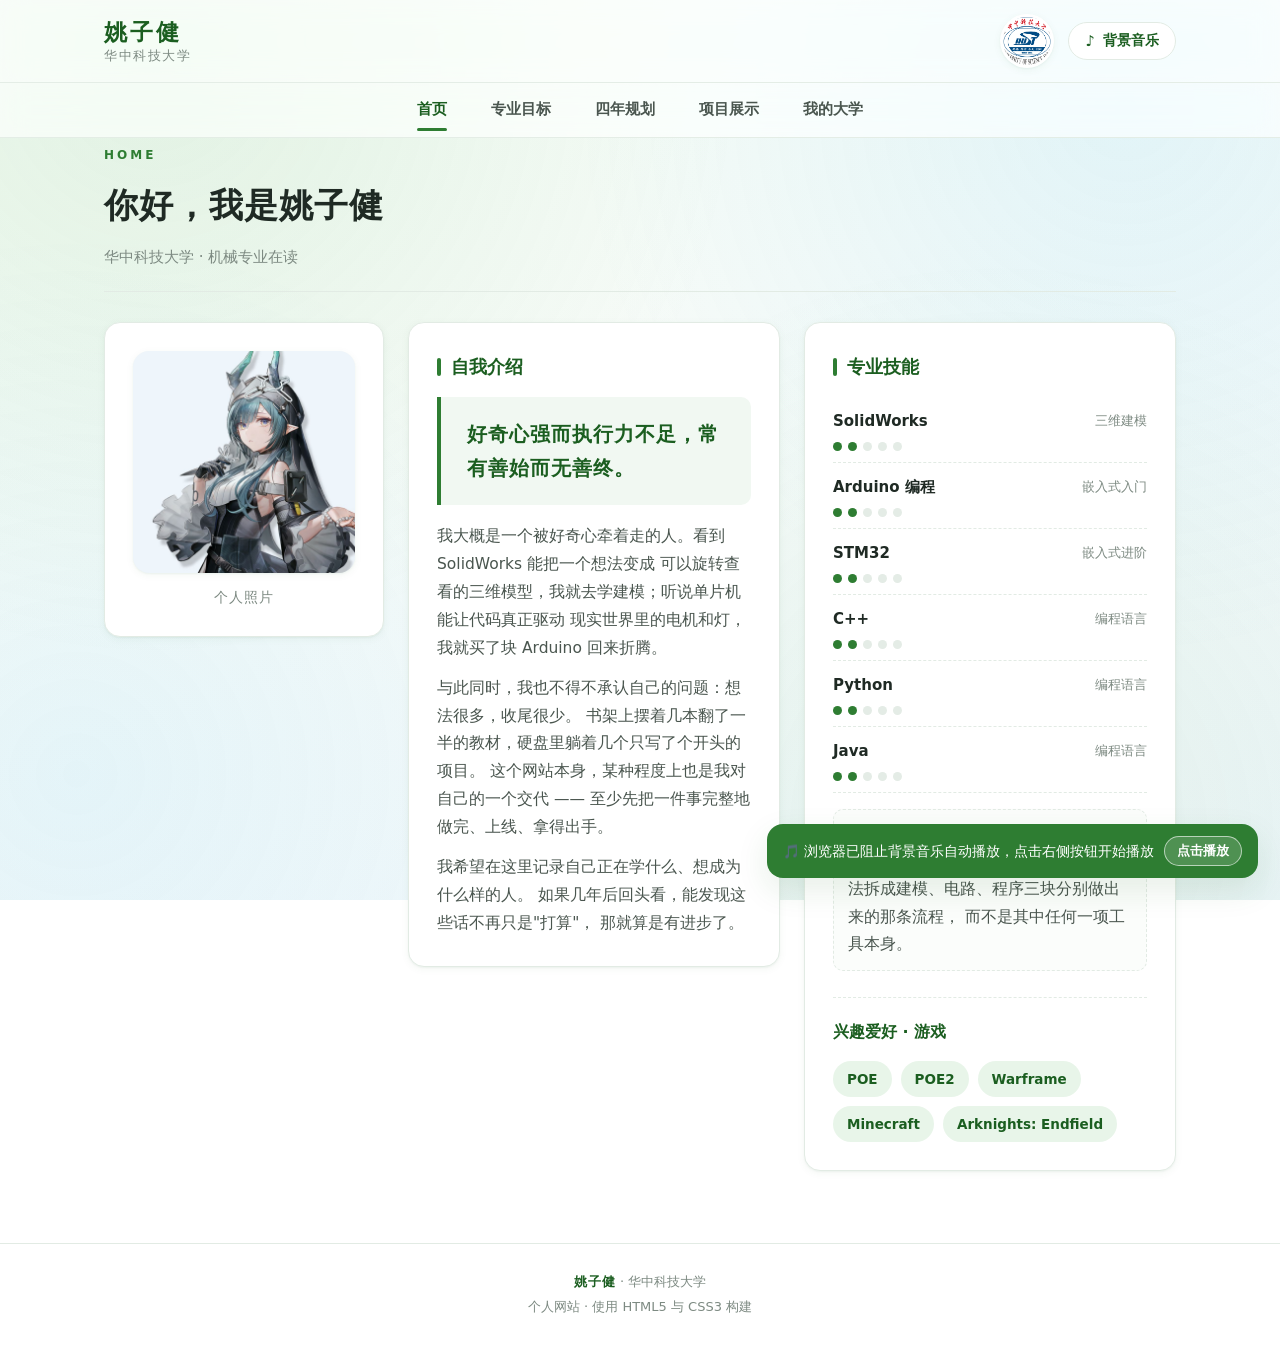
==== index.html @ 4bc97214 "第一次试验：个人网站 + 猜词消消乐 + 生命游戏 · 五个页面：首页 / 专业目标 / 四年规划 / 项目展示 / 我的大学 · 猜词消消乐：中英配对消除，四档难度、连击倍率、自定义词库 · 生命游" ====
<!DOCTYPE html>
<html lang="zh-CN">
<head>
  <meta charset="UTF-8">
  <meta name="viewport" content="width=device-width, initial-scale=1.0">
  <title>首页 | 姚子健 · 华中科技大学</title>
  <meta name="description" content="姚子健的个人网站 —— 华中科技大学学生，机械专业，兴趣涵盖三维建模、嵌入式与游戏。">
  <!-- 全站统一的外部样式表：页面内不写任何内嵌样式表或内联样式 -->
  <link rel="stylesheet" href="style.css">
</head>
<body>

  <!-- ====================================================================
       上部共同区域：姓名 + 学校 + 校徽 + 背景音乐按钮（五个页面完全一致）
       ==================================================================== -->
  <header class="site-header">
    <div class="header-inner">

      <!-- 左侧：学生姓名与学校 -->
      <div class="brand">
        <span class="name">姚子健</span>
        <span class="school">华中科技大学</span>
      </div>

      <!-- 右侧：校徽 + 背景音乐播放/暂停按钮 -->
      <div class="header-right">
        <img class="logo"
             src="images/hust_logo.png"
             data-fallback="hust_logo.png"
             alt="华中科技大学校徽">

        <button class="music-btn" id="musicBtn" type="button"
                aria-pressed="false" aria-label="播放背景音乐">
          <span class="ico" aria-hidden="true">♪</span>
          <span class="txt">背景音乐</span>
        </button>
      </div>

    </div>
  </header>

  <!-- 背景音乐：autoplay + loop。浏览器通常会拦截自动播放，
       此时页面右下角会出现“点击播放”的兜底提示（见 script.js） -->
  <audio id="bgMusic" src="little_wish.mp3" autoplay loop preload="auto"></audio>

  <!-- ====================================================================
       中部跳转选单（五个页面完全一致，仅当前页面的链接多一个 active 类）
       ==================================================================== -->
  <nav class="site-nav" aria-label="主导航">
    <div class="nav-inner">
      <a class="nav-link active" href="index.html">首页</a>
      <a class="nav-link" href="goal.html">专业目标</a>
      <a class="nav-link" href="plan.html">四年规划</a>
      <a class="nav-link" href="project.html">项目展示</a>
      <a class="nav-link" href="university.html">我的大学</a>
    </div>
  </nav>

  <!-- ====================================================================
       下部差异化介绍：首页 —— 三栏布局（照片 / 自我介绍 / 技能与兴趣）
       ==================================================================== -->
  <main>
    <div class="wrap">

      <div class="page-head">
        <span class="kicker">Home</span>
        <h1>你好，我是姚子健</h1>
        <p>华中科技大学 · 机械专业在读</p>
      </div>

      <div class="home-grid">

        <!-- ---------- 左栏：照片 ---------- -->
        <!-- 【替换点】把你的照片放到 images/ 目录并命名为 saixi.jpg（建议正方形，覆盖即可） -->
        <section class="card photo-card">
          <img src="images/saixi.jpg"
               data-fallback="saixi.jpg"
               alt="个人照片">
          <p class="caption">个人照片</p>
        </section>

        <!-- ---------- 中栏：自我介绍 ---------- -->
        <section class="card">
          <h2>自我介绍</h2>

          <blockquote class="intro-quote">
            好奇心强而执行力不足，常有善始而无善终。
          </blockquote>

          <p>
            我大概是一个被好奇心牵着走的人。看到 SolidWorks 能把一个想法变成
            可以旋转查看的三维模型，我就去学建模；听说单片机能让代码真正驱动
            现实世界里的电机和灯，我就买了块 Arduino 回来折腾。
          </p>
          <p>
            与此同时，我也不得不承认自己的问题：想法很多，收尾很少。
            书架上摆着几本翻了一半的教材，硬盘里躺着几个只写了个开头的项目。
            这个网站本身，某种程度上也是我对自己的一个交代 ——
            至少先把一件事完整地做完、上线、拿得出手。
          </p>
          <p>
            我希望在这里记录自己正在学什么、想成为什么样的人。
            如果几年后回头看，能发现这些话不再只是"打算"，
            那就算是有进步了。
          </p>
        </section>

        <!-- ---------- 右栏：专业技能与兴趣爱好 ---------- -->
        <section class="card">
          <h2>专业技能</h2>

          <!-- 熟练度用点阵表示：5 个点中亮起的数量代表当前水平 -->
          <div class="skill-item">
            <div class="row">
              <span class="skill-name">SolidWorks</span>
              <span class="skill-lv">三维建模</span>
            </div>
            <div class="dots" role="img" aria-label="熟练度 2 级，共 5 级">
              <i class="on"></i><i class="on"></i><i></i><i></i><i></i>
            </div>
          </div>

          <div class="skill-item">
            <div class="row">
              <span class="skill-name">Arduino 编程</span>
              <span class="skill-lv">嵌入式入门</span>
            </div>
            <div class="dots" role="img" aria-label="熟练度 2 级，共 5 级">
              <i class="on"></i><i class="on"></i><i></i><i></i><i></i>
            </div>
          </div>

          <div class="skill-item">
            <div class="row">
              <span class="skill-name">STM32</span>
              <span class="skill-lv">嵌入式进阶</span>
            </div>
            <div class="dots" role="img" aria-label="熟练度 2 级，共 5 级">
              <i class="on"></i><i class="on"></i><i></i><i></i><i></i>
            </div>
          </div>

          <div class="skill-item">
            <div class="row">
              <span class="skill-name">C++</span>
              <span class="skill-lv">编程语言</span>
            </div>
            <div class="dots" role="img" aria-label="熟练度 2 级，共 5 级">
              <i class="on"></i><i class="on"></i><i></i><i></i><i></i>
            </div>
          </div>

          <div class="skill-item">
            <div class="row">
              <span class="skill-name">Python</span>
              <span class="skill-lv">编程语言</span>
            </div>
            <div class="dots" role="img" aria-label="熟练度 2 级，共 5 级">
              <i class="on"></i><i class="on"></i><i></i><i></i><i></i>
            </div>
          </div>

          <div class="skill-item">
            <div class="row">
              <span class="skill-name">Java</span>
              <span class="skill-lv">编程语言</span>
            </div>
            <div class="dots" role="img" aria-label="熟练度 2 级，共 5 级">
              <i class="on"></i><i class="on"></i><i></i><i></i><i></i>
            </div>
          </div>

          <p class="skill-note">
            以上皆为"并非精通"，只是用过、能上手。我真正比较有把握的，
            是把一个想法拆成建模、电路、程序三块分别做出来的那条流程，
            而不是其中任何一项工具本身。
          </p>

          <h2 class="card-sub">兴趣爱好 · 游戏</h2>
          <ul class="tag-list">
            <li class="tag">POE</li>
            <li class="tag">POE2</li>
            <li class="tag">Warframe</li>
            <li class="tag">Minecraft</li>
            <li class="tag">Arknights: Endfield</li>
          </ul>
        </section>

      </div>
    </div>
  </main>

  <!-- ==================== 页脚 ==================== -->
  <footer class="site-footer">
    <p><strong>姚子健</strong> · 华中科技大学</p>
    <p>个人网站 · 使用 HTML5 与 CSS3 构建</p>
  </footer>

  <!-- “点击播放”音乐兜底提示（默认隐藏，由 script.js 控制显示） -->
  <div class="music-tip" id="musicTip" role="status">
    <span class="tip-text">🎵 浏览器已阻止背景音乐自动播放，点击右侧按钮开始播放</span>
    <button id="musicTipBtn" type="button">点击播放</button>
  </div>

  <script src="script.js"></script>
</body>
</html>
---- style.css ----
/* ==========================================================================
   姚子健 · 个人网站  公共样式表
   --------------------------------------------------------------------------
   采用  HTML5 + CSS3 纯静态实现，不依赖任何前端框架。
   五个页面（index / goal / plan / project / university）共用本文件。
   设计风格：简约清新、留白充足、浅色渐变背景、统一绿色主色调。
   ========================================================================== */

/* ==========================================================================
   1. 设计变量（颜色 / 圆角 / 阴影 / 字体）
   —— 全站配色统一在这里定义，改一处即可换肤
   ========================================================================== */
:root {
  /* 主色：深绿（#2e7d32） */
  --primary:        #2e7d32;
  --primary-dark:   #1b5e20;
  --primary-light:  #66bb6a;
  --primary-pale:   #e8f5e9;
  --primary-tint:   #f1f8f2;

  /* 辅助色（用于点缀，克制使用） */
  --accent:         #0288d1;

  /* 中性色 */
  --text:           #1f2a24;
  --text-2:         #4a564f;
  --text-3:         #7d8a82;
  --line:           #e2ebe4;
  --surface:        #ffffff;

  /* 圆角 */
  --r-sm: 10px;
  --r-md: 16px;
  --r-lg: 22px;
  --r-pill: 999px;

  /* 阴影（统一用绿色调的柔和阴影，比纯黑更协调） */
  --shadow-sm: 0 1px 2px rgba(27, 94, 32, .05), 0 2px 8px rgba(27, 94, 32, .05);
  --shadow-md: 0 4px 16px rgba(27, 94, 32, .08);
  --shadow-lg: 0 12px 32px rgba(27, 94, 32, .10);

  /* 字体 */
  --font: "PingFang SC", "HarmonyOS Sans SC", "Microsoft YaHei",
          "Hiragino Sans GB", "Source Han Sans SC", "Segoe UI",
          system-ui, -apple-system, sans-serif;

  /* 内容最大宽度 */
  --wrap: 1120px;
}

/* ==========================================================================
   2. 基础重置
   ========================================================================== */
* {
  margin: 0;
  padding: 0;
  box-sizing: border-box;
}

html {
  scroll-behavior: smooth;
  /* 锚点跳转时给固定的头部留出空间 */
  scroll-padding-top: 120px;
}

body {
  font-family: var(--font);
  color: var(--text);
  font-size: 16px;
  line-height: 1.8;
  -webkit-font-smoothing: antialiased;
  text-rendering: optimizeLegibility;

  /* 浅绿 → 浅蓝 的柔和渐变背景，并固定住不随滚动重复 */
  background: linear-gradient(160deg, #f3fbf4 0%, #f7fbf8 42%, #eef6fb 100%);
  background-attachment: fixed;
  min-height: 100vh;

  /* 顶部留出固定头部的高度 */
  padding-top: 132px;
  padding-bottom: 0;
}

/* 浅色淡雅图案：用极淡的径向渐变模拟光斑，避免纯色单调 */
body::before {
  content: "";
  position: fixed;
  inset: 0;
  z-index: -1;
  pointer-events: none;
  background:
    radial-gradient(circle at 12% 8%,  rgba(102, 187, 106, .13), transparent 42%),
    radial-gradient(circle at 88% 12%, rgba(41, 182, 246, .10),  transparent 40%),
    radial-gradient(circle at 78% 92%, rgba(102, 187, 106, .10), transparent 44%),
    radial-gradient(circle at 6%  86%, rgba(41, 182, 246, .08),  transparent 38%);
}

img {
  max-width: 100%;
  display: block;
}

a {
  color: inherit;
  text-decoration: none;
}

ul, ol {
  list-style: none;
}

/* 键盘可访问性：统一的焦点样式 */
a:focus-visible,
button:focus-visible {
  outline: 3px solid rgba(46, 125, 50, .45);
  outline-offset: 2px;
  border-radius: 6px;
}

/* ==========================================================================
   3. 通用容器与排版
   ========================================================================== */
.wrap {
  width: 100%;
  max-width: var(--wrap);
  margin: 0 auto;
  padding: 0 24px;
}

/* 页面主区域 */
main {
  display: block;
  padding-bottom: 72px;
}

/* 页面标题区（各页顶部的说明块） */
.page-head {
  margin: 8px 0 30px;
  padding-bottom: 20px;
  border-bottom: 1px solid var(--line);
}

.page-head .kicker {
  display: inline-block;
  font-size: 12px;
  letter-spacing: 3px;
  text-transform: uppercase;
  color: var(--primary);
  font-weight: 700;
  margin-bottom: 8px;
}

.page-head h1 {
  font-size: clamp(24px, 3.2vw, 34px);
  font-weight: 800;
  letter-spacing: 1px;
  color: var(--text);
}

.page-head p {
  margin-top: 8px;
  color: var(--text-3);
  font-size: 15px;
}

/* ==========================================================================
   4. 上部共同区域：个人信息栏（半透明白 + 毛玻璃）—— 固定吸顶
   所有页面内容完全一致
   ========================================================================== */
.site-header {
  position: fixed;
  top: 0;
  left: 0;
  right: 0;
  z-index: 100;

  /* 半透明白色 + 毛玻璃效果 */
  background: rgba(255, 255, 255, .72);
  -webkit-backdrop-filter: blur(14px) saturate(160%);
  backdrop-filter: blur(14px) saturate(160%);
  border-bottom: 1px solid rgba(226, 235, 228, .9);

  transition: background .25s ease, box-shadow .25s ease;
}

/* 页面向下滚动后，头部更实一点，层次更清晰（由 script.js 添加 class） */
.site-header.is-scrolled {
  background: rgba(255, 255, 255, .88);
  box-shadow: 0 4px 18px rgba(27, 94, 32, .07);
}

.header-inner {
  max-width: var(--wrap);
  margin: 0 auto;
  padding: 14px 24px;

  display: flex;
  align-items: center;
  justify-content: space-between;
  gap: 20px;
}

/* --- 左侧：姓名 + 学校 --- */
.brand {
  display: flex;
  flex-direction: column;
  line-height: 1.35;
  min-width: 0;
}

.brand .name {
  font-size: clamp(19px, 2.3vw, 23px);
  font-weight: 800;
  letter-spacing: 3px;
  color: var(--primary-dark);
}

.brand .school {
  font-size: 12.5px;
  letter-spacing: 1.6px;
  color: var(--text-3);
}

/* --- 右侧：校徽 + 音乐按钮 --- */
.header-right {
  display: flex;
  align-items: center;
  gap: 14px;
  flex: 0 0 auto;
}

/* 校徽 */
.logo {
  width: 54px;
  height: 54px;
  object-fit: contain;
  border-radius: 50%;
  background: #fff;
  padding: 3px;
  box-shadow: var(--shadow-sm);
  flex: 0 0 auto;
}

/* --- 背景音乐：播放 / 暂停按钮 --- */
.music-btn {
  display: inline-flex;
  align-items: center;
  gap: 8px;

  padding: 9px 16px;
  border: 1px solid var(--line);
  border-radius: var(--r-pill);
  background: #fff;
  color: var(--primary-dark);

  font-family: inherit;
  font-size: 13.5px;
  font-weight: 600;
  cursor: pointer;
  white-space: nowrap;

  transition: background .2s ease, border-color .2s ease,
              box-shadow .2s ease, transform .2s ease;
}

.music-btn:hover {
  background: var(--primary-pale);
  border-color: var(--primary-light);
  transform: translateY(-1px);
  box-shadow: var(--shadow-sm);
}

.music-btn .ico {
  font-size: 15px;
  line-height: 1;
}

/* 播放中：按钮呈主色实心，状态一目了然 */
.music-btn.is-playing {
  background: var(--primary);
  border-color: var(--primary);
  color: #fff;
}

/* ==========================================================================
   5. 中部跳转选单（所有页面一致）
   ========================================================================== */
.site-nav {
  position: fixed;
  top: 82px;          /* 紧贴在头部下方 */
  left: 0;
  right: 0;
  z-index: 99;

  background: rgba(255, 255, 255, .68);
  -webkit-backdrop-filter: blur(14px) saturate(160%);
  backdrop-filter: blur(14px) saturate(160%);
  border-bottom: 1px solid rgba(226, 235, 228, .9);
}

.nav-inner {
  max-width: var(--wrap);
  margin: 0 auto;
  padding: 0 16px;

  display: flex;
  justify-content: center;
  align-items: stretch;
  gap: 4px;

  /* 手机上横向滚动，避免换行破坏布局 */
  overflow-x: auto;
  scrollbar-width: none;
}

.nav-inner::-webkit-scrollbar {
  display: none;
}

.nav-link {
  position: relative;
  padding: 14px 20px;

  font-size: 15px;
  font-weight: 600;
  color: var(--text-2);
  white-space: nowrap;

  transition: color .2s ease;
}

/* 悬停时轻微加深即可，不做花哨动效 */
.nav-link:hover {
  color: var(--primary);
}

/* 当前所在页面：颜色加深 + 下方指示条 */
.nav-link.active {
  color: var(--primary-dark);
  font-weight: 700;
}

.nav-link.active::after {
  content: "";
  position: absolute;
  left: 20px;
  right: 20px;
  bottom: 6px;
  height: 3px;
  border-radius: 999px;
  background: var(--primary);
}

/* ==========================================================================
   6. 卡片 / 通用内容块
   ========================================================================== */
.card {
  background: var(--surface);
  border: 1px solid var(--line);
  border-radius: var(--r-md);
  padding: 28px;
  box-shadow: var(--shadow-sm);
  transition: box-shadow .25s ease, transform .25s ease, border-color .25s ease;
}

.card:hover {
  box-shadow: var(--shadow-md);
  border-color: #d3e5d6;
}

/* 卡片小标题：左侧一小段主色竖条 */
.card h2 {
  font-size: 18px;
  font-weight: 700;
  color: var(--primary-dark);
  margin-bottom: 14px;
  display: flex;
  align-items: center;
  gap: 10px;
}

.card h2::before {
  content: "";
  width: 4px;
  height: 18px;
  border-radius: 2px;
  background: var(--primary);
  flex: 0 0 auto;
}

.card h3 {
  font-size: 15.5px;
  font-weight: 700;
  color: var(--text);
  margin: 18px 0 8px;
}

.card h3:first-of-type {
  margin-top: 0;
}

.card p {
  color: var(--text-2);
  font-size: 15.5px;
}

.card p + p {
  margin-top: 12px;
}

/* ==========================================================================
   7. 首页：三栏布局（照片 / 自我介绍 / 技能与兴趣）
   ========================================================================== */
.home-grid {
  display: grid;
  grid-template-columns: 280px 1fr 1fr;
  gap: 24px;
  align-items: start;
}

/* --- 左栏：照片 --- */
.photo-card {
  text-align: center;
}

.photo-card img {
  width: 100%;
  aspect-ratio: 1 / 1;
  object-fit: cover;
  border-radius: var(--r-md);
  background: var(--primary-pale);
  box-shadow: var(--shadow-sm);
}

/* 照片下方说明：简洁一行小字即可 */
.photo-card .caption {
  margin-top: 14px;
  font-size: 13.5px;
  letter-spacing: 1px;
  color: var(--text-3);
  line-height: 1.6;
}

/* 需要强调时可用 strong（当前首页未使用，保留以便扩展） */
.photo-card .caption strong {
  display: block;
  font-size: 15px;
  color: var(--primary-dark);
  letter-spacing: 1px;
  margin-bottom: 2px;
}

/* --- 中栏：自我介绍 --- */
.intro-quote {
  position: relative;
  margin: 4px 0 18px;
  padding: 20px 22px 20px 26px;

  background: var(--primary-tint);
  border-left: 4px solid var(--primary);
  border-radius: 0 var(--r-sm) var(--r-sm) 0;

  font-size: clamp(17px, 1.9vw, 20px);
  font-weight: 700;
  line-height: 1.7;
  letter-spacing: 1px;
  color: var(--primary-dark);
}

/* --- 右栏：技能与兴趣 --- */
/* 技能条目：名称 + 圆点熟练度 */
.skill-item {
  padding: 11px 0;
  border-bottom: 1px dashed var(--line);
}

.skill-item:last-child {
  border-bottom: none;
}

.skill-item .row {
  display: flex;
  align-items: center;
  justify-content: space-between;
  gap: 12px;
}

.skill-item .skill-name {
  font-size: 15px;
  font-weight: 600;
  color: var(--text);
}

.skill-item .skill-lv {
  font-size: 12.5px;
  color: var(--text-3);
}

/* 熟练度点阵：5 个圆点，点亮的数量 = 等级 */
.dots {
  display: flex;
  gap: 6px;
  margin-top: 7px;
}

.dots i {
  width: 9px;
  height: 9px;
  border-radius: 50%;
  background: #e4ece6;
}

.dots i.on {
  background: var(--primary);
}

/* 技能说明小字 */
.skill-note {
  margin-top: 16px;
  padding: 12px 14px;
  background: #fbfdfb;
  border: 1px dashed var(--line);
  border-radius: var(--r-sm);
  font-size: 13.5px;
  color: var(--text-3);
  line-height: 1.75;
}

/* 卡片内的次级小标题（例如首页右栏的"兴趣爱好"）
   与 h2 区分：略小、无左侧竖条，改用上方虚线分隔 */
.card h2.card-sub {
  font-size: 16px;
  margin-top: 26px;
  padding-top: 20px;
  border-top: 1px dashed var(--line);
}

.card h2.card-sub::before {
  display: none;
}

/* 游戏兴趣：标签云 */
.tag-list {
  display: flex;
  flex-wrap: wrap;
  gap: 9px;
  margin-top: 4px;
}

.tag {
  display: inline-block;
  padding: 6px 14px;

  background: var(--primary-pale);
  color: var(--primary-dark);
  border-radius: var(--r-pill);

  font-size: 13.5px;
  font-weight: 600;
  transition: background .2s ease, transform .2s ease;
}

.tag:hover {
  background: #d8ecda;
  transform: translateY(-1px);
}

/* ==========================================================================
   8. 专业目标页（goal.html）
   ========================================================================== */
/* 三个能力关键词 */
.ability-grid {
  display: grid;
  grid-template-columns: repeat(auto-fit, minmax(220px, 1fr));
  gap: 20px;
  margin-bottom: 24px;
}

.ability {
  padding: 26px 22px;
  background: var(--surface);
  border: 1px solid var(--line);
  border-radius: var(--r-md);
  box-shadow: var(--shadow-sm);
  text-align: center;
  transition: transform .25s ease, box-shadow .25s ease;
}

.ability:hover {
  transform: translateY(-4px);
  box-shadow: var(--shadow-md);
}

.ability .icon {
  font-size: 30px;
  line-height: 1;
  margin-bottom: 12px;
}

.ability h3 {
  font-size: 17px;
  font-weight: 800;
  color: var(--primary-dark);
  letter-spacing: 2px;
  margin-bottom: 8px;
}

.ability p {
  font-size: 14px;
  color: var(--text-3);
  line-height: 1.75;
}

/* 长文段落排版 */
.prose p {
  color: var(--text-2);
  font-size: 15.5px;
  line-height: 1.95;
}

.prose p + p {
  margin-top: 16px;
}

/* 正文中的强调 */
.prose strong {
  color: var(--primary-dark);
  font-weight: 700;
}

/* ==========================================================================
   9. 四年规划页（plan.html）
   ========================================================================== */
/* 时间轴 */
.timeline {
  position: relative;
  padding-left: 34px;
}

.timeline::before {
  content: "";
  position: absolute;
  left: 9px;
  top: 10px;
  bottom: 10px;
  width: 2px;
  background: linear-gradient(180deg, var(--primary-light), var(--line));
  border-radius: 999px;
}

.tl-item {
  position: relative;
  margin-bottom: 26px;
}

.tl-item:last-child {
  margin-bottom: 0;
}

/* 时间轴节点圆点 */
.tl-item::before {
  content: "";
  position: absolute;
  left: -33px;
  top: 26px;
  width: 14px;
  height: 14px;
  border-radius: 50%;
  background: #fff;
  border: 4px solid var(--primary);
  box-shadow: 0 0 0 4px rgba(46, 125, 50, .10);
}

.tl-card {
  background: var(--surface);
  border: 1px solid var(--line);
  border-radius: var(--r-md);
  padding: 24px 26px;
  box-shadow: var(--shadow-sm);
  transition: box-shadow .25s ease, border-color .25s ease;
}

.tl-card:hover {
  box-shadow: var(--shadow-md);
  border-color: #d3e5d6;
}

.tl-card .year {
  display: inline-block;
  font-size: 12.5px;
  font-weight: 800;
  letter-spacing: 2px;
  color: var(--primary);
  background: var(--primary-pale);
  padding: 3px 12px;
  border-radius: var(--r-pill);
  margin-bottom: 10px;
}

.tl-card h2 {
  font-size: 19px;
  font-weight: 800;
  color: var(--text);
  margin-bottom: 6px;
  letter-spacing: .5px;
}

.tl-card .goal-line {
  font-size: 14px;
  color: var(--text-3);
  margin-bottom: 14px;
}

.tl-card ul.checks {
  display: grid;
  gap: 9px;
}

.tl-card ul.checks li {
  position: relative;
  padding-left: 24px;
  font-size: 15px;
  color: var(--text-2);
  line-height: 1.8;
}

/* 自定义对勾标记，避免引入图标库 */
.tl-card ul.checks li::before {
  content: "✓";
  position: absolute;
  left: 0;
  top: 0;
  color: var(--primary);
  font-weight: 800;
}

/* ==========================================================================
   10. 项目展示页（project.html）
   ========================================================================== */
/* --- 练习作品：一个横向的项目条目 --- */
.mini-project {
  display: flex;
  align-items: center;
  gap: 18px;
  flex-wrap: wrap;
}

/* 同一张卡片里的多个作品之间加一道虚线分隔 */
.mini-project-next {
  margin-top: 20px;
  padding-top: 20px;
  border-top: 1px dashed var(--line);
}

.mini-icon {
  flex: 0 0 auto;
  width: 58px;
  height: 58px;
  border-radius: 16px;
  display: grid;
  place-items: center;
  font-size: 26px;
  background: linear-gradient(160deg, var(--primary-pale), #d9effb);
}

.mini-body {
  flex: 1 1 260px;
  min-width: 0;
}

.mini-body h3 {
  font-size: 16.5px;
  font-weight: 700;
  color: var(--text);
  margin-bottom: 5px;
}

.mini-body p {
  font-size: 14.5px;
  color: var(--text-2);
  line-height: 1.8;
}

/* ==========================================================================
   10.1 内嵌的游戏（project.html）
   --------------------------------------------------------------------------
   用 iframe 引入，好处是游戏自己的样式和 CSS 变量完全隔离在这个框里，
   不会和本站的绿色主题互相污染。
   ========================================================================== */
.game-embed {
  margin-top: 22px;
  padding-top: 22px;
  border-top: 1px dashed var(--line);
}

.game-embed .embed-head {
  display: flex;
  align-items: baseline;
  justify-content: space-between;
  gap: 12px;
  flex-wrap: wrap;
  margin-bottom: 12px;
}

.game-embed .embed-head h3 {
  font-size: 16.5px;
  font-weight: 700;
  color: var(--text);
  margin: 0;
}

.game-embed .embed-head .embed-open {
  font-size: 13.5px;
  font-weight: 600;
  color: var(--primary);
  white-space: nowrap;
  transition: color .2s ease;
}

.game-embed .embed-head .embed-open:hover {
  color: var(--primary-dark);
  text-decoration: underline;
}

/* 游戏画框：圆角 + 细边框，和卡片风格统一。
   高度按游戏内容实测值设定：
     猜词消消乐约 818px，生命游戏约 1130px（窄一点时会涨到约 1216px）。
   这里按偏高的那档给足余量，避免出现内层滚动条 ——
   宁可框底留一点白，也不要让玩家在框里再滚一次。 */
.game-frame {
  width: 100%;
  height: 850px;
  display: block;

  border: 1px solid var(--line);
  border-radius: var(--r-md);
  background: #fff;
  box-shadow: var(--shadow-sm);
}

/* 生命游戏内容更高（多了规则说明与图案按钮） */
.game-frame.short {
  height: 1240px;
}

/* 手机上画框矮一些，避免一屏看不到底；
   此时内容也会变高，必要时用「在新窗口打开」全屏玩 */
@media (max-width: 680px) {
  .game-frame {
    height: 700px;
  }

  .game-frame.short {
    height: 1000px;
  }

  .game-embed .embed-head {
    gap: 6px;
  }
}

/* ==========================================================================
   11. 我的大学页（university.html）
   ========================================================================== */
/* 数据指标条 */
.fact-bar {
  display: grid;
  grid-template-columns: repeat(auto-fit, minmax(150px, 1fr));
  gap: 18px;
  margin-bottom: 24px;
}

.fact {
  text-align: center;
  padding: 22px 14px;
  background: var(--surface);
  border: 1px solid var(--line);
  border-radius: var(--r-md);
  box-shadow: var(--shadow-sm);
}

.fact .num {
  font-size: clamp(20px, 2.6vw, 27px);
  font-weight: 800;
  color: var(--primary);
  letter-spacing: .5px;
  line-height: 1.3;
}

.fact .lab {
  font-size: 13px;
  color: var(--text-3);
  margin-top: 6px;
}

/* 键值信息列表 */
.info-list {
  margin-top: 6px;
}

.info-list li {
  display: flex;
  gap: 14px;
  padding: 11px 0;
  border-bottom: 1px dashed var(--line);
  font-size: 15px;
}

.info-list li:last-child {
  border-bottom: none;
}

.info-list .k {
  flex: 0 0 84px;
  color: var(--text-3);
}

.info-list .v {
  color: var(--text-2);
}

/* ==========================================================================
   12. 页脚
   ========================================================================== */
.site-footer {
  border-top: 1px solid var(--line);
  background: rgba(255, 255, 255, .55);
  -webkit-backdrop-filter: blur(8px);
  backdrop-filter: blur(8px);
  padding: 26px 24px;
  text-align: center;
  font-size: 13px;
  color: var(--text-3);
  line-height: 1.9;
}

.site-footer strong {
  color: var(--primary-dark);
  letter-spacing: 1px;
}

/* ==========================================================================
   13. “点击播放”音乐兜底提示（自动播放被浏览器拦截时出现）
   ========================================================================== */
.music-tip {
  position: fixed;
  right: 22px;
  bottom: 22px;
  z-index: 200;

  display: flex;
  align-items: center;
  gap: 10px;

  max-width: calc(100vw - 44px);
  padding: 12px 16px;
  border-radius: var(--r-md);

  background: var(--primary);
  color: #fff;
  font-size: 13.5px;
  line-height: 1.5;
  box-shadow: var(--shadow-lg);

  opacity: 0;
  transform: translateY(14px);
  pointer-events: none;
  transition: opacity .3s ease, transform .3s ease;
}

.music-tip.show {
  opacity: 1;
  transform: none;
  pointer-events: auto;
}

.music-tip .tip-text {
  flex: 1;
}

.music-tip button {
  flex: 0 0 auto;
  padding: 5px 12px;
  border: 1px solid rgba(255, 255, 255, .6);
  border-radius: var(--r-pill);
  background: rgba(255, 255, 255, .16);
  color: #fff;
  font-family: inherit;
  font-size: 13px;
  font-weight: 700;
  cursor: pointer;
  transition: background .2s ease;
}

.music-tip button:hover {
  background: rgba(255, 255, 255, .32);
}

/* ==========================================================================
   14. 响应式适配
   ========================================================================== */

/* --- 平板：首页三栏 → 照片 + 两栏并排 --- */
@media (max-width: 980px) {
  .home-grid {
    grid-template-columns: 240px 1fr;
  }

  /* 右栏（技能与兴趣）落到第二行，横跨整宽 */
  .home-grid > .card:last-child {
    grid-column: 1 / -1;
  }
}

/* --- 平板竖屏及以下 --- */
@media (max-width: 820px) {
  body {
    padding-top: 122px;
  }

  .logo {
    width: 46px;
    height: 46px;
  }

  .site-nav {
    top: 74px;
  }

  .nav-link {
    padding: 12px 14px;
    font-size: 14px;
  }

  .nav-link.active::after {
    left: 14px;
    right: 14px;
  }
}

/* --- 手机：改为单栏堆叠 --- */
@media (max-width: 680px) {
  body {
    padding-top: 116px;
    font-size: 15.5px;
  }

  .wrap {
    padding: 0 18px;
  }

  .header-inner {
    padding: 12px 18px;
    gap: 12px;
  }

  .brand .name {
    font-size: 18px;
    letter-spacing: 2px;
  }

  .brand .school {
    font-size: 11.5px;
    letter-spacing: 1px;
  }

  .header-right {
    gap: 9px;
  }

  .logo {
    width: 40px;
    height: 40px;
  }

  /* 手机上只显示图标，节省横向空间 */
  .music-btn {
    padding: 9px 11px;
    font-size: 0;
    gap: 0;
  }

  .music-btn .ico {
    font-size: 16px;
  }

  .site-nav {
    top: 65px;
  }

  /* 导航项收紧，保证 5 个链接在窄屏也能全部容纳
     （否则最后一项会被挤出可视区域） */
  .nav-inner {
    padding: 0 8px;
    gap: 0;
  }

  .nav-link {
    padding: 12px 10px;
    font-size: 13.5px;
    letter-spacing: -0.2px;
  }

  .nav-link.active::after {
    left: 10px;
    right: 10px;
    bottom: 5px;
    height: 2.5px;
  }

  /* 首页三栏 → 单栏 */
  .home-grid {
    grid-template-columns: 1fr;
    gap: 18px;
  }

  /* 单栏下照片不占满全宽，居中且限宽，观感更好 */
  .photo-card {
    max-width: 320px;
    margin: 0 auto;
    width: 100%;
  }

  .card {
    padding: 22px 20px;
  }

  .page-head {
    margin-bottom: 22px;
  }

  /* 时间轴整体左移压缩 */
  .timeline {
    padding-left: 28px;
  }

  .tl-item::before {
    left: -27px;
    width: 12px;
    height: 12px;
    border-width: 3px;
  }

  .timeline::before {
    left: 8px;
  }

  .music-tip {
    right: 14px;
    left: 14px;
    bottom: 14px;
    max-width: none;
  }
}

/* --- 超小屏微调 --- */
@media (max-width: 420px) {
  .brand .school {
    display: none;   /* 极窄屏幕优先保证姓名和按钮不换行 */
  }

  /* 进一步压缩导航，确保 5 项在 360px 宽的屏幕上也能完整显示 */
  .nav-link {
    padding: 12px 7px;
    font-size: 12.5px;
  }

  .nav-link.active::after {
    left: 7px;
    right: 7px;
  }
}

/* ==========================================================================
   16. 图片缺失时的占位样式
   --------------------------------------------------------------------------
   script.js 在图片加载失败时会加上 .img-missing，
   把破图图标换成一块带说明文字的浅色区域。
   ========================================================================== */
img.img-missing {
  /* 用渐变代替图片内容，同时保留原有尺寸与圆角 */
  background: repeating-linear-gradient(
    45deg,
    #f2f7f4,
    #f2f7f4 10px,
    #eaf3ee 10px,
    #eaf3ee 20px
  );
  border: 1px dashed #cfe3d3;

  /* 让 alt 文字居中显示在占位块里 */
  display: flex;
  align-items: center;
  justify-content: center;
  text-align: center;
  padding: 8px;

  color: #92a5ad;
  font-size: 12px;
  line-height: 1.5;
  object-fit: none;
}

/* ==========================================================================
   17. 打印样式（作业常需要打印或导出 PDF，顺手优化一下）
   ========================================================================== */
@media print {
  body {
    background: #fff;
    padding-top: 0;
  }

  body::before,
  .site-nav,
  .music-btn,
  .music-tip {
    display: none !important;
  }

  .site-header {
    position: static;
    border-bottom: 2px solid var(--primary);
  }

  .card,
  .tl-card,
  .ability,
  .fact {
    box-shadow: none;
    break-inside: avoid;
  }
}
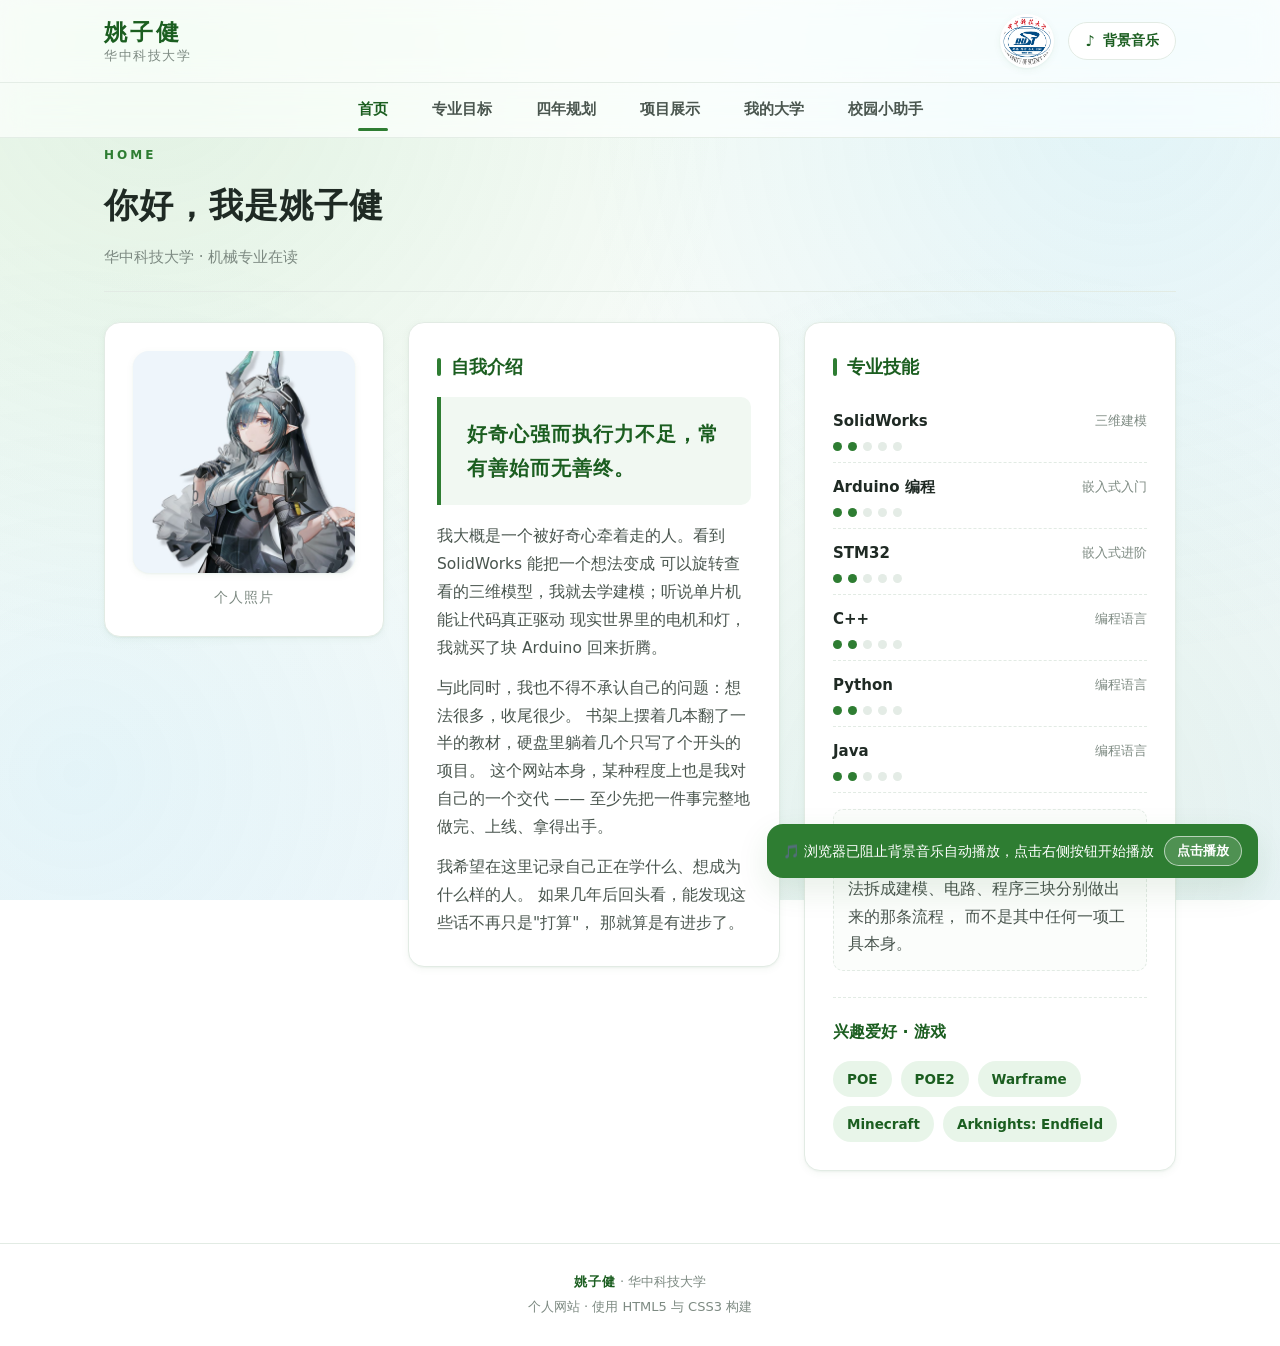
==== commit dd8dd31c: "第一次试验：个人网站 + 猜词消消乐 + 生命游戏 · 五个页面：首页 / 专业目标 / 四年规划 / 项目展示 / 我的大学 · 猜词消消乐：中英配对消除，四档难度、连击倍率、自定义词库 · 生命游" ====
--- a/index.html
+++ b/index.html
@@ -53,6 +53,7 @@
       <a class="nav-link" href="plan.html">四年规划</a>
       <a class="nav-link" href="project.html">项目展示</a>
       <a class="nav-link" href="university.html">我的大学</a>
+      <a class="nav-link" href="assistant.html">校园小助手</a>
     </div>
   </nav>
 
@@ -203,5 +204,20 @@
   </div>
 
   <script src="script.js"></script>
+
+  <!-- ====================================================================
+       校园小助手（学校智能体平台的轻量悬浮挂件）
+       --------------------------------------------------------------------
+       由官方 embedLite.js 生成一个右下角的圆形气泡，点击展开对话窗口。
+       它是 position:fixed 的独立挂件，不影响本页布局。
+       若学校服务不可用，气泡会显示错误提示，不影响网站其他功能。
+       ==================================================================== -->
+  <script src="https://agent.hust.edu.cn/resources/product/llm/public/sdk/embedLite.js"></script>
+  <script>
+    new HiagentWebSDK.WebLiteClient({
+      appKey: "daprpdro5a80b5nhbqt0",
+      baseUrl: "https://agent.hust.edu.cn",
+    });
+  </script>
 </body>
 </html>
--- a/style.css
+++ b/style.css
@@ -1202,6 +1202,55 @@
 }
 
 /* ==========================================================================
+   18. 校园小助手页（assistant.html）
+   --------------------------------------------------------------------------
+   官方 SDK 生成的 iframe 用 width/height:100%。
+   百分比高度必须有确定的父高度才生效，所以这里把挂载容器的高度写死；
+   宽度交给站点自身的响应式布局。
+   ========================================================================== */
+.assistant-frame {
+  height: 720px;
+  border: 1px solid var(--line);
+  border-radius: var(--r-md);
+  overflow: hidden;        /* 让 iframe 的圆角跟着容器走 */
+  background: #fff;
+  box-shadow: var(--shadow-sm);
+}
+
+/* SDK 生成的 iframe 自身也补一下圆角 */
+.assistant-frame iframe {
+  display: block;
+  width: 100%;
+  height: 100%;
+  border: none;
+  border-radius: var(--r-md);
+}
+
+.assistant-note {
+  margin-bottom: 16px;
+  font-size: 14.5px;
+  color: var(--text-2);
+}
+
+.assistant-fallback {
+  margin-top: 12px;
+  font-size: 13px;
+  color: var(--text-3);
+}
+
+.assistant-fallback a {
+  color: var(--primary);
+  text-decoration: underline;
+}
+
+/* 手机上矮一些，避免一屏看不到底 */
+@media (max-width: 680px) {
+  .assistant-frame {
+    height: 560px;
+  }
+}
+
+/* ==========================================================================
    17. 打印样式（作业常需要打印或导出 PDF，顺手优化一下）
    ========================================================================== */
 @media print {
